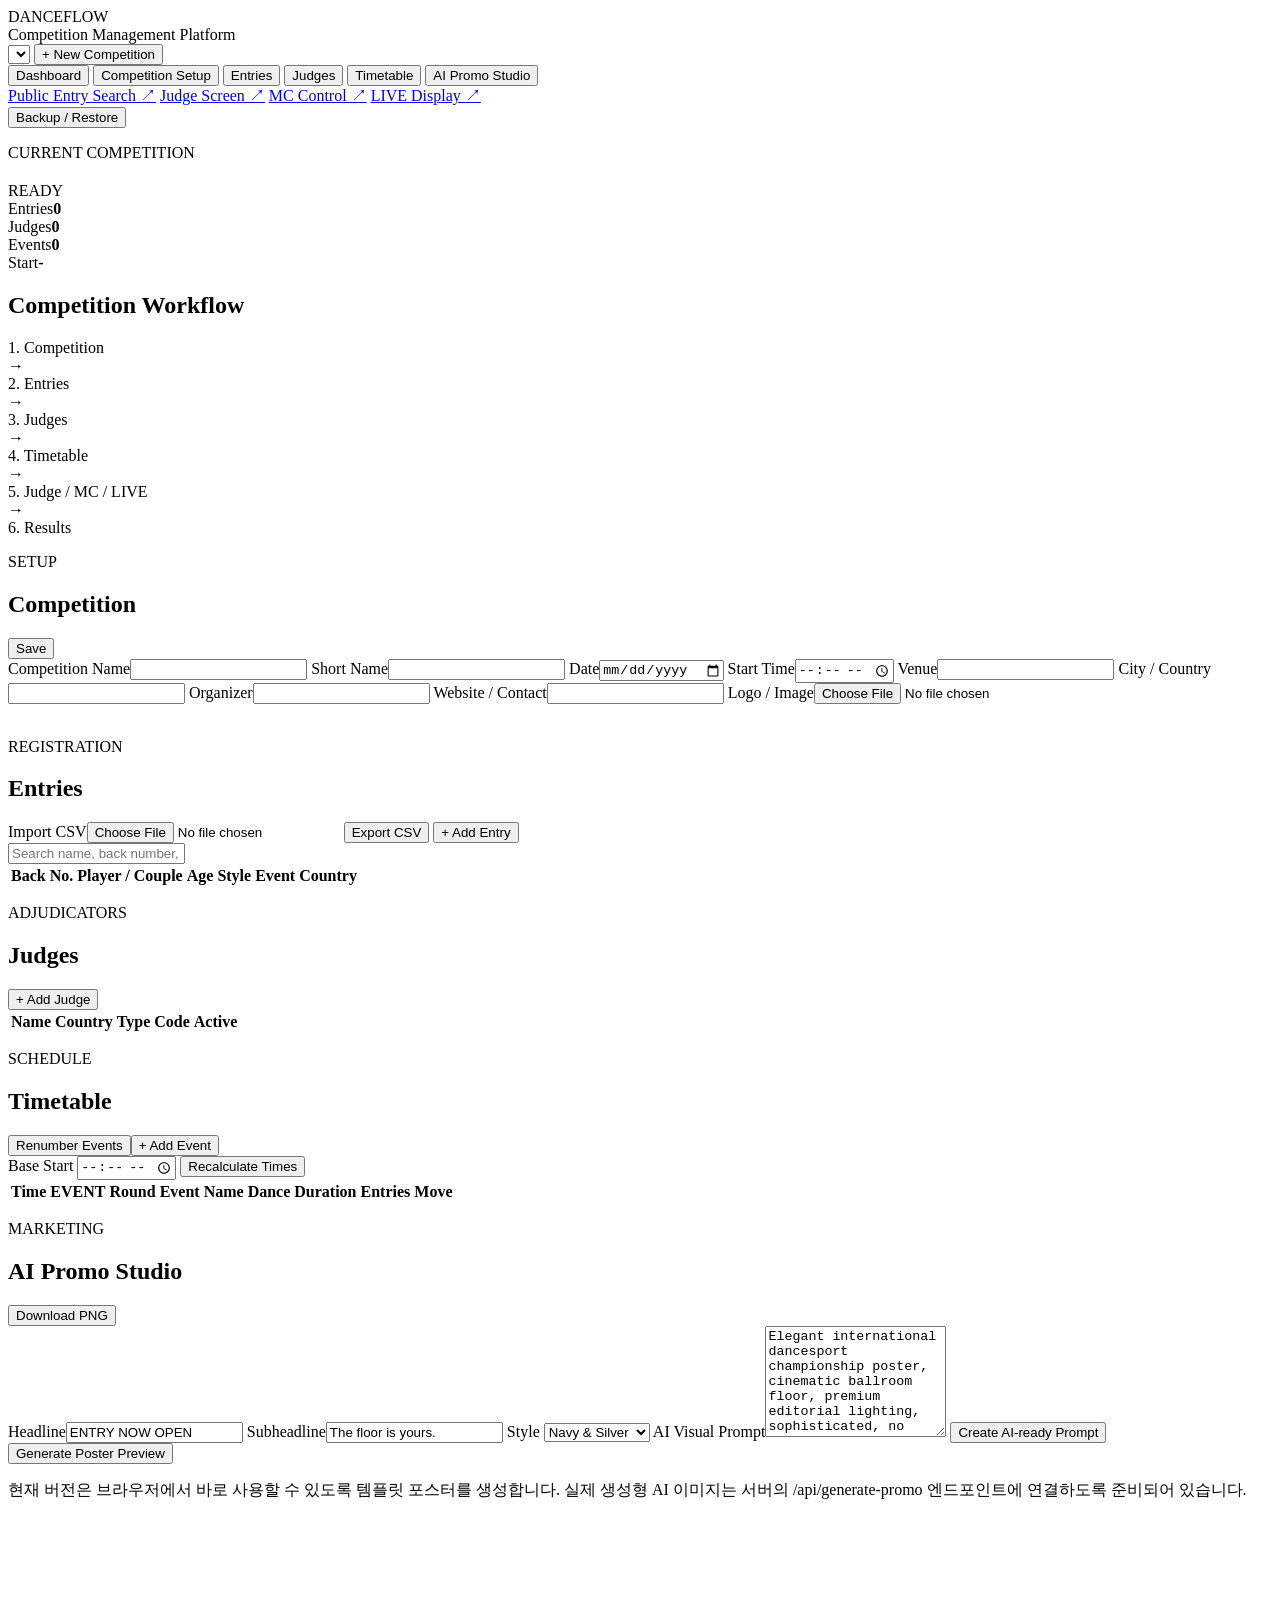
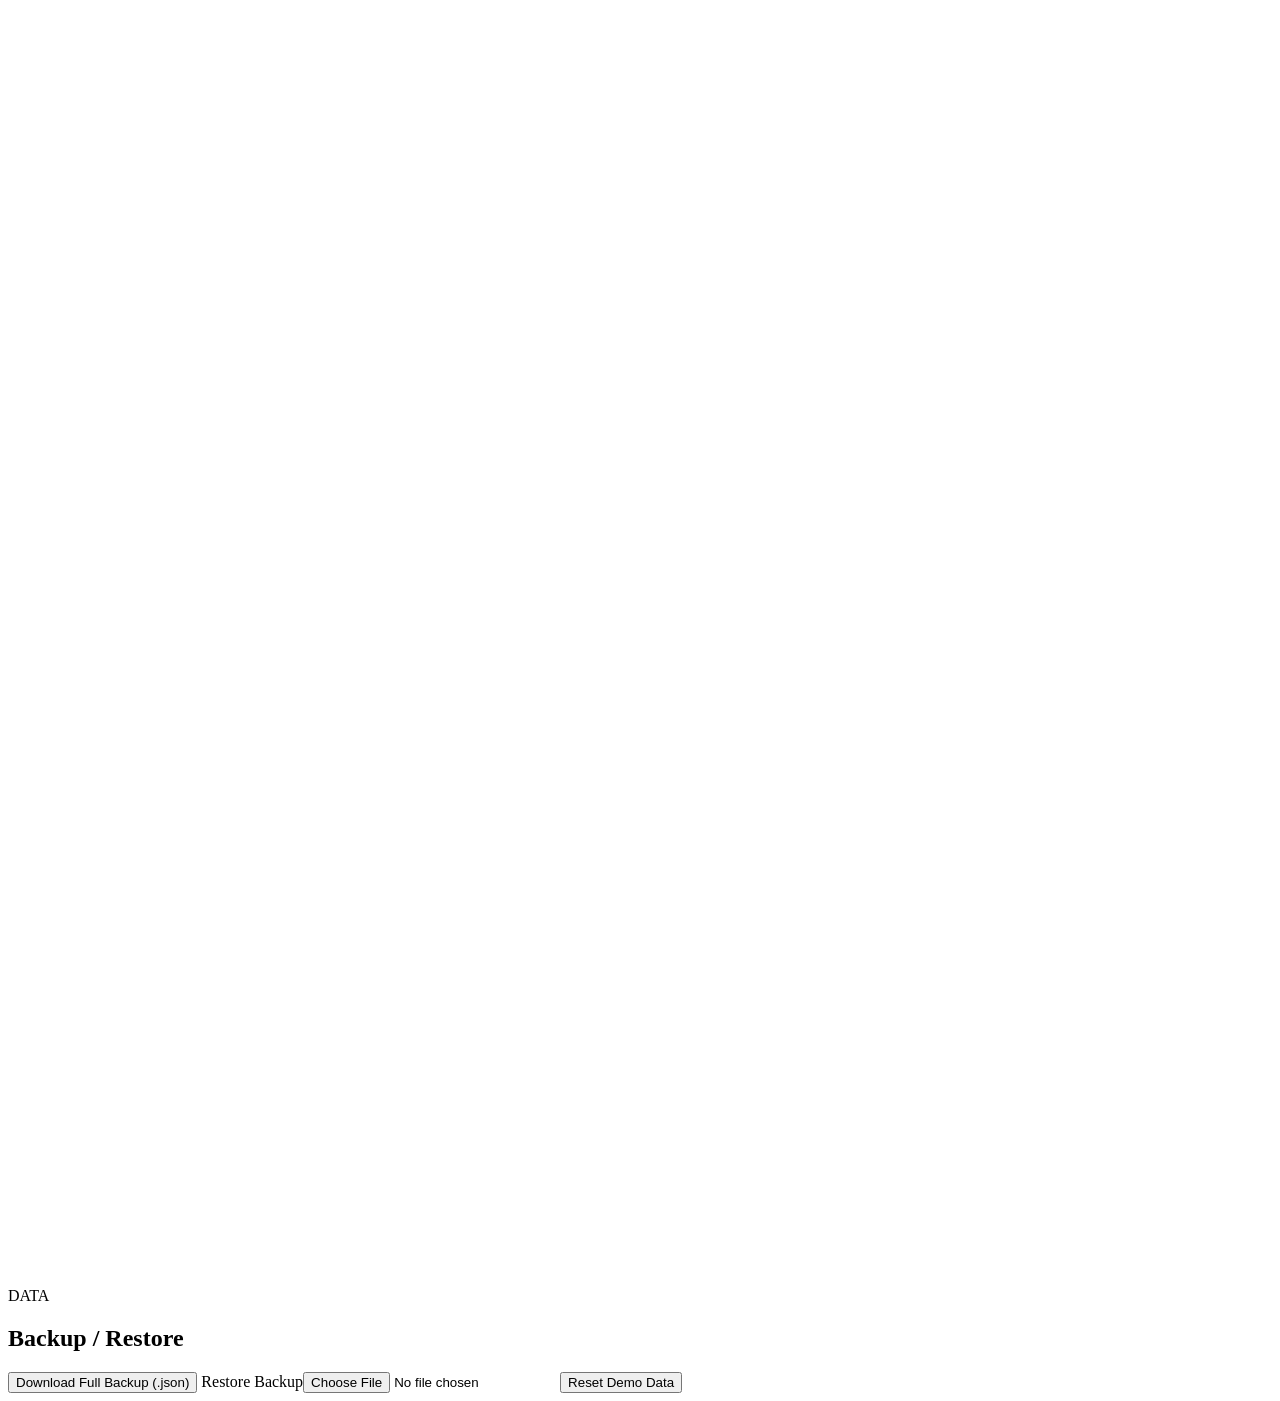
==== index.html @ 1da6a773 "Add files via upload" ====
<!doctype html>
<html lang="ko">
<head>
  <meta charset="utf-8">
  <meta name="viewport" content="width=device-width,initial-scale=1">
  <title>DANCEFLOW Competition Platform</title>
  <link rel="stylesheet" href="assets/style.css">
</head>
<body>
<header class="topbar">
  <div>
    <div class="brand">DANCEFLOW</div>
    <div class="tagline">Competition Management Platform</div>
  </div>
  <div class="top-actions">
    <select id="competitionSelect"></select>
    <button class="ghost" id="newCompetitionBtn">+ New Competition</button>
  </div>
</header>

<div class="layout">
  <aside class="sidebar">
    <button class="nav active" data-page="dashboard">Dashboard</button>
    <button class="nav" data-page="competition">Competition Setup</button>
    <button class="nav" data-page="entries">Entries</button>
    <button class="nav" data-page="judges">Judges</button>
    <button class="nav" data-page="timetable">Timetable</button>
    <button class="nav" data-page="promo">AI Promo Studio</button>
    <div class="divider"></div>
    <a class="nav link" href="search.html" target="_blank">Public Entry Search ↗</a>
    <a class="nav link" href="judge.html" target="_blank">Judge Screen ↗</a>
    <a class="nav link" href="mc.html" target="_blank">MC Control ↗</a>
    <a class="nav link" href="live.html" target="_blank">LIVE Display ↗</a>
    <div class="divider"></div>
    <button class="nav" data-page="backup">Backup / Restore</button>
  </aside>

  <main class="content">
    <section id="page-dashboard" class="page active">
      <div class="hero">
        <div>
          <p class="eyebrow">CURRENT COMPETITION</p>
          <h1 id="dashName"></h1>
          <p id="dashMeta" class="muted"></p>
        </div>
        <div class="status-pill">READY</div>
      </div>
      <div class="stats">
        <div class="stat"><span>Entries</span><strong id="statEntries">0</strong></div>
        <div class="stat"><span>Judges</span><strong id="statJudges">0</strong></div>
        <div class="stat"><span>Events</span><strong id="statEvents">0</strong></div>
        <div class="stat"><span>Start</span><strong id="statStart">-</strong></div>
      </div>
      <div class="card">
        <h2>Competition Workflow</h2>
        <div class="flow">
          <div>1. Competition</div><span>→</span><div>2. Entries</div><span>→</span>
          <div>3. Judges</div><span>→</span><div>4. Timetable</div><span>→</span>
          <div>5. Judge / MC / LIVE</div><span>→</span><div>6. Results</div>
        </div>
      </div>
    </section>

    <section id="page-competition" class="page">
      <div class="section-head"><div><p class="eyebrow">SETUP</p><h1>Competition</h1></div><button id="saveCompetition">Save</button></div>
      <div class="card form-grid">
        <label>Competition Name<input id="compName"></label>
        <label>Short Name<input id="compShort"></label>
        <label>Date<input id="compDate" type="date"></label>
        <label>Start Time<input id="compStart" type="time"></label>
        <label>Venue<input id="compVenue"></label>
        <label>City / Country<input id="compCity"></label>
        <label>Organizer<input id="compOrganizer"></label>
        <label>Website / Contact<input id="compContact"></label>
        <label class="wide">Logo / Image<input id="compLogo" type="file" accept="image/*"></label>
        <div class="wide"><img id="logoPreview" class="logo-preview" alt=""></div>
      </div>
    </section>

    <section id="page-entries" class="page">
      <div class="section-head">
        <div><p class="eyebrow">REGISTRATION</p><h1>Entries</h1></div>
        <div>
          <label class="filebtn">Import CSV<input type="file" id="entryCsv" accept=".csv"></label>
          <button class="ghost" id="exportEntries">Export CSV</button>
          <button id="addEntry">+ Add Entry</button>
        </div>
      </div>
      <div class="card">
        <input id="entryFilter" class="searchbox" placeholder="Search name, back number, event...">
        <div class="table-wrap"><table>
          <thead><tr><th>Back No.</th><th>Player / Couple</th><th>Age</th><th>Style</th><th>Event</th><th>Country</th><th></th></tr></thead>
          <tbody id="entryBody"></tbody>
        </table></div>
      </div>
    </section>

    <section id="page-judges" class="page">
      <div class="section-head"><div><p class="eyebrow">ADJUDICATORS</p><h1>Judges</h1></div><button id="addJudge">+ Add Judge</button></div>
      <div class="card">
        <div class="table-wrap"><table>
          <thead><tr><th>Name</th><th>Country</th><th>Type</th><th>Code</th><th>Active</th><th></th></tr></thead>
          <tbody id="judgeBody"></tbody>
        </table></div>
      </div>
    </section>

    <section id="page-timetable" class="page">
      <div class="section-head">
        <div><p class="eyebrow">SCHEDULE</p><h1>Timetable</h1></div>
        <div><button class="ghost" id="renumberEvents">Renumber Events</button><button id="addEvent">+ Add Event</button></div>
      </div>
      <div class="card">
        <div class="toolbar">
          <label>Base Start <input type="time" id="baseStart"></label>
          <button class="ghost" id="recalculateTimes">Recalculate Times</button>
        </div>
        <div class="table-wrap"><table>
          <thead><tr><th>Time</th><th>EVENT</th><th>Round</th><th>Event Name</th><th>Dance</th><th>Duration</th><th>Entries</th><th>Move</th><th></th></tr></thead>
          <tbody id="timeBody"></tbody>
        </table></div>
      </div>
    </section>

    <section id="page-promo" class="page">
      <div class="section-head"><div><p class="eyebrow">MARKETING</p><h1>AI Promo Studio</h1></div><button id="downloadPoster">Download PNG</button></div>
      <div class="promo-grid">
        <div class="card">
          <label>Headline<input id="promoHeadline" value="ENTRY NOW OPEN"></label>
          <label>Subheadline<input id="promoSub" value="The floor is yours."></label>
          <label>Style
            <select id="promoStyle">
              <option value="navy">Navy & Silver</option>
              <option value="black">Black & Gold</option>
              <option value="white">Minimal White</option>
            </select>
          </label>
          <label>AI Visual Prompt<textarea id="promoPrompt" rows="7">Elegant international dancesport championship poster, cinematic ballroom floor, premium editorial lighting, sophisticated, no text</textarea></label>
          <button class="ghost" id="generatePrompt">Create AI-ready Prompt</button>
          <button id="renderPoster">Generate Poster Preview</button>
          <p class="hint">현재 버전은 브라우저에서 바로 사용할 수 있도록 템플릿 포스터를 생성합니다. 실제 생성형 AI 이미지는 서버의 /api/generate-promo 엔드포인트에 연결하도록 준비되어 있습니다.</p>
        </div>
        <div class="poster-stage">
          <canvas id="posterCanvas" width="1080" height="1350"></canvas>
        </div>
      </div>
    </section>

    <section id="page-backup" class="page">
      <div class="section-head"><div><p class="eyebrow">DATA</p><h1>Backup / Restore</h1></div></div>
      <div class="card backup-actions">
        <button id="downloadBackup">Download Full Backup (.json)</button>
        <label class="filebtn">Restore Backup<input type="file" id="restoreBackup" accept=".json"></label>
        <button class="danger" id="resetDemo">Reset Demo Data</button>
      </div>
    </section>
  </main>
</div>

<dialog id="editorDialog">
  <form method="dialog" id="editorForm">
    <h2 id="editorTitle">Edit</h2>
    <div id="editorFields" class="form-grid"></div>
    <div class="dialog-actions"><button value="cancel" class="ghost">Cancel</button><button id="editorSave" value="default">Save</button></div>
  </form>
</dialog>

<script src="assets/app.js"></script>
</body>
</html>
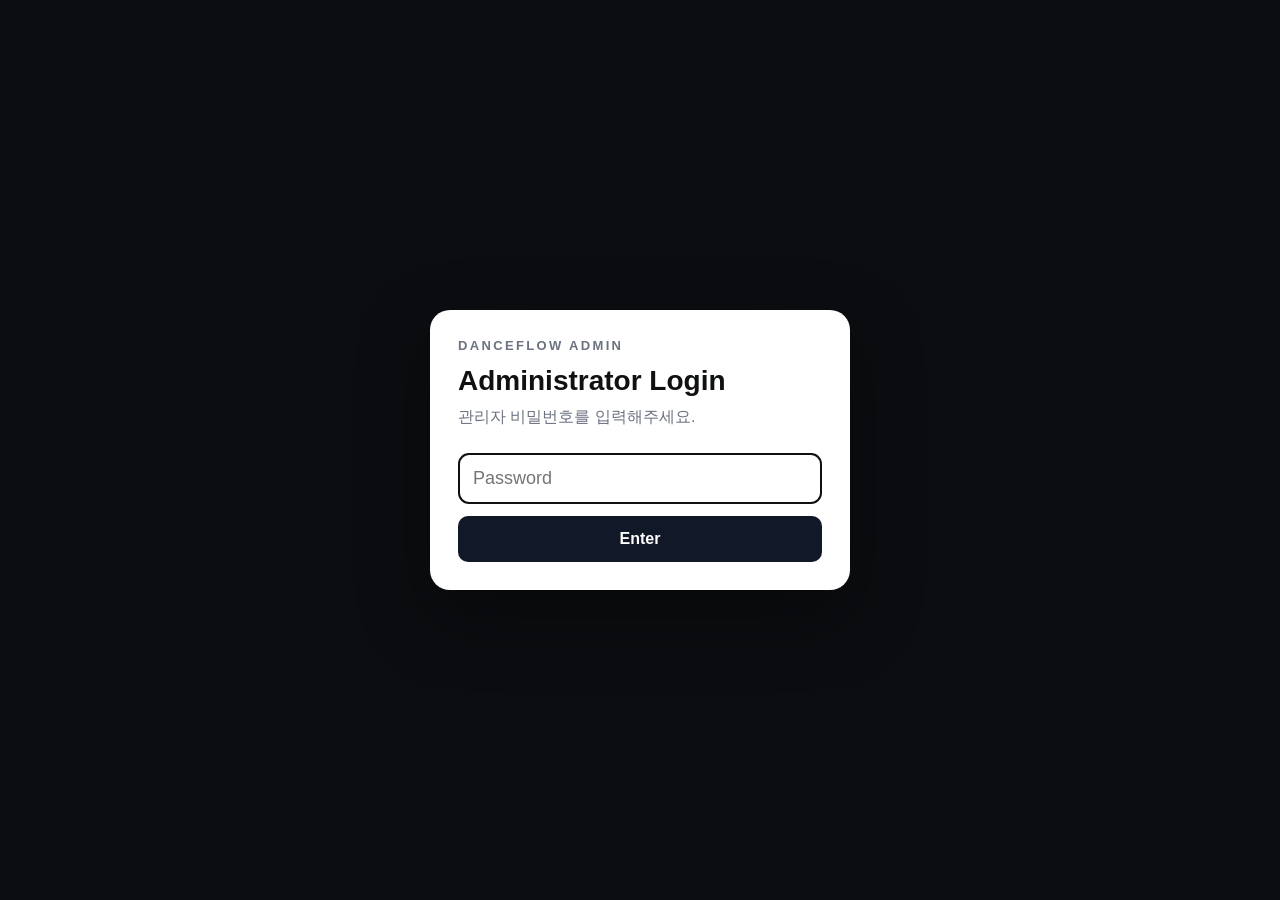
==== commit 66505fdc: "Add files via upload" ====
--- a/index.html
+++ b/index.html
@@ -7,6 +7,53 @@
   <link rel="stylesheet" href="assets/style.css">
 </head>
 <body>
+
+<div id="passwordGate" style="position:fixed;inset:0;background:#0b0d10;z-index:99999;display:flex;align-items:center;justify-content:center;padding:24px;">
+  <div style="width:min(420px,100%);background:#fff;border-radius:20px;padding:28px;box-shadow:0 25px 70px rgba(0,0,0,.35);">
+    <div style="font-size:13px;letter-spacing:.18em;font-weight:800;color:#6b7280;margin-bottom:12px;">DANCEFLOW ADMIN</div>
+    <h1 style="margin:0 0 8px;font-size:28px;">Administrator Login</h1>
+    <p style="margin:0 0 18px;color:#6b7280;line-height:1.5;">관리자 비밀번호를 입력해주세요.</p>
+    <input id="adminPassword" type="password" inputmode="numeric" placeholder="Password"
+      style="width:100%;padding:14px;border:1px solid #d1d5db;border-radius:10px;font-size:18px;margin-bottom:12px;">
+    <button id="adminLoginBtn" style="width:100%;padding:14px;border:0;border-radius:10px;background:#111827;color:#fff;font-size:16px;font-weight:700;">Enter</button>
+    <div id="adminLoginError" style="display:none;color:#b91c1c;font-size:13px;margin-top:10px;">비밀번호가 맞지 않습니다.</div>
+  </div>
+</div>
+<script>
+(function(){
+  const ADMIN_PASSWORD = "0808";
+  const gate = document.getElementById("passwordGate");
+  const input = document.getElementById("adminPassword");
+  const btn = document.getElementById("adminLoginBtn");
+  const err = document.getElementById("adminLoginError");
+
+  function unlock(){
+    sessionStorage.setItem("danceflow_admin_auth","1");
+    gate.style.display = "none";
+  }
+
+  function check(){
+    if(input.value === ADMIN_PASSWORD){
+      err.style.display = "none";
+      unlock();
+    } else {
+      err.style.display = "block";
+      input.select();
+    }
+  }
+
+  if(sessionStorage.getItem("danceflow_admin_auth")==="1"){
+    gate.style.display = "none";
+  }
+
+  btn.addEventListener("click", check);
+  input.addEventListener("keydown", function(e){
+    if(e.key === "Enter") check();
+  });
+  setTimeout(()=>input.focus(), 50);
+})();
+</script>
+
 <header class="topbar">
   <div>
     <div class="brand">DANCEFLOW</div>
--- a/assets/style.css
+++ b/assets/style.css
@@ -0,0 +1,29 @@
+
+:root{--bg:#f4f5f7;--card:#fff;--text:#101113;--muted:#6b7280;--line:#e5e7eb;--dark:#111827;--accent:#1f2937}
+*{box-sizing:border-box}body{margin:0;font-family:Inter,Arial,sans-serif;background:var(--bg);color:var(--text)}
+button,input,select,textarea{font:inherit}button{border:0;border-radius:10px;padding:10px 14px;background:#111827;color:white;cursor:pointer}
+button.ghost,.filebtn{background:white;color:#111;border:1px solid var(--line)}button.danger{background:#991b1b}
+.topbar{height:76px;background:#0b0d10;color:white;display:flex;align-items:center;justify-content:space-between;padding:0 28px;position:sticky;top:0;z-index:10}
+.brand{font-size:20px;font-weight:800;letter-spacing:.16em}.tagline{font-size:11px;color:#9ca3af;margin-top:4px;letter-spacing:.1em}
+.top-actions{display:flex;gap:10px;align-items:center}.top-actions select{min-width:250px;background:#171a20;color:white;border:1px solid #333;padding:10px;border-radius:8px}
+.layout{display:grid;grid-template-columns:235px 1fr;min-height:calc(100vh - 76px)}
+.sidebar{background:#fff;border-right:1px solid var(--line);padding:18px 12px}
+.nav{display:block;width:100%;text-align:left;margin:4px 0;background:transparent;color:#374151;padding:11px 13px;border-radius:8px;text-decoration:none}
+.nav:hover,.nav.active{background:#111827;color:#fff}.divider{height:1px;background:var(--line);margin:14px 6px}
+.content{padding:28px;max-width:1600px}.page{display:none}.page.active{display:block}
+.hero,.section-head{display:flex;justify-content:space-between;align-items:flex-start;margin-bottom:20px}.hero{background:#111827;color:white;border-radius:18px;padding:28px}
+.hero h1,.section-head h1{margin:4px 0 0}.muted{color:#9ca3af}.eyebrow{font-size:11px;letter-spacing:.16em;font-weight:800;color:#6b7280;margin:0}
+.status-pill{border:1px solid #4b5563;border-radius:999px;padding:7px 12px;font-size:12px}
+.stats{display:grid;grid-template-columns:repeat(4,1fr);gap:14px;margin-bottom:18px}.stat,.card{background:#fff;border:1px solid var(--line);border-radius:16px;padding:18px}
+.stat span{display:block;color:#6b7280;font-size:12px}.stat strong{font-size:30px;display:block;margin-top:8px}
+.flow{display:flex;gap:10px;align-items:center;flex-wrap:wrap}.flow div{background:#f3f4f6;padding:10px 12px;border-radius:10px}
+.form-grid{display:grid;grid-template-columns:1fr 1fr;gap:14px}.form-grid .wide{grid-column:1/-1}label{display:block;font-size:12px;font-weight:700;color:#4b5563}
+input,select,textarea{width:100%;margin-top:6px;border:1px solid #d1d5db;border-radius:9px;padding:10px;background:white;color:#111}
+.logo-preview{max-height:120px;max-width:240px}.filebtn{display:inline-block;padding:9px 13px;border-radius:10px;cursor:pointer}.filebtn input{display:none}
+.table-wrap{overflow:auto}table{border-collapse:collapse;width:100%;font-size:13px}th,td{border-bottom:1px solid #eee;padding:10px 8px;text-align:left;vertical-align:top}th{font-size:11px;color:#6b7280;text-transform:uppercase;letter-spacing:.05em}
+.row-actions{white-space:nowrap}.small{padding:6px 9px;font-size:12px}.searchbox{max-width:420px;margin-bottom:14px}.toolbar{display:flex;gap:12px;align-items:end;margin-bottom:15px}.toolbar label{width:180px}
+.promo-grid{display:grid;grid-template-columns:380px 1fr;gap:18px}.poster-stage{background:#d1d5db;border-radius:16px;padding:18px;display:flex;justify-content:center;align-items:flex-start}
+#posterCanvas{width:min(100%,540px);height:auto;box-shadow:0 20px 50px rgba(0,0,0,.2)}.hint{font-size:12px;color:#6b7280;line-height:1.5}
+dialog{width:min(760px,90vw);border:0;border-radius:16px;padding:22px}dialog::backdrop{background:rgba(0,0,0,.45)}.dialog-actions{display:flex;justify-content:flex-end;gap:10px;margin-top:18px}
+.backup-actions{display:flex;gap:12px;flex-wrap:wrap}
+@media(max-width:900px){.layout{grid-template-columns:1fr}.sidebar{display:flex;overflow:auto;border-right:0;border-bottom:1px solid var(--line)}.nav{min-width:max-content;width:auto}.divider{display:none}.content{padding:18px}.stats{grid-template-columns:1fr 1fr}.promo-grid,.form-grid{grid-template-columns:1fr}.form-grid .wide{grid-column:auto}}
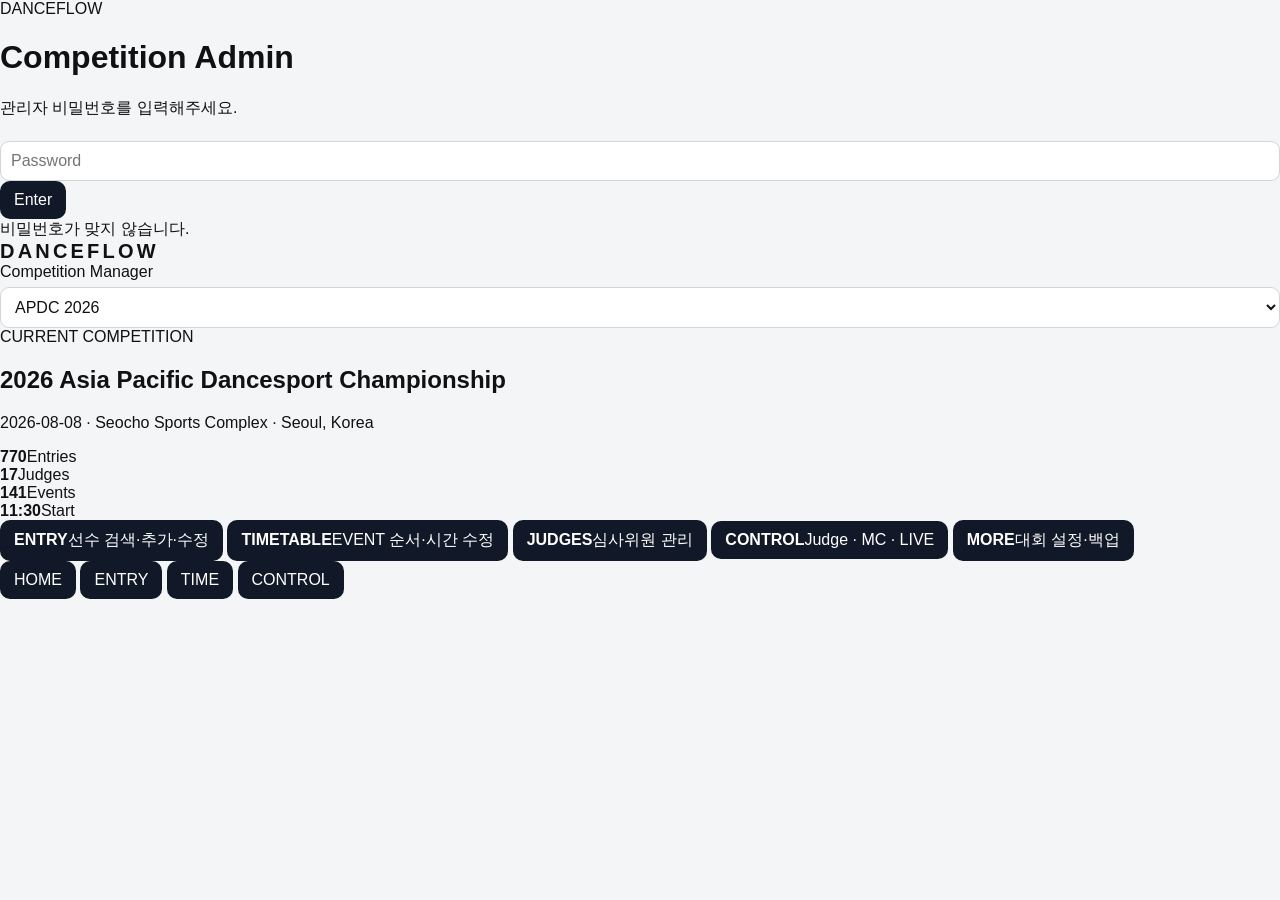
==== commit 3638e1cb: "Add files via upload" ====
--- a/index.html
+++ b/index.html
@@ -2,216 +2,163 @@
 <html lang="ko">
 <head>
   <meta charset="utf-8">
-  <meta name="viewport" content="width=device-width,initial-scale=1">
-  <title>DANCEFLOW Competition Platform</title>
-  <link rel="stylesheet" href="assets/style.css">
+  <meta name="viewport" content="width=device-width,initial-scale=1,viewport-fit=cover">
+  <title>DANCEFLOW</title>
+  <link rel="stylesheet" href="assets/style.css?v=5">
 </head>
 <body>
-
-<div id="passwordGate" style="position:fixed;inset:0;background:#0b0d10;z-index:99999;display:flex;align-items:center;justify-content:center;padding:24px;">
-  <div style="width:min(420px,100%);background:#fff;border-radius:20px;padding:28px;box-shadow:0 25px 70px rgba(0,0,0,.35);">
-    <div style="font-size:13px;letter-spacing:.18em;font-weight:800;color:#6b7280;margin-bottom:12px;">DANCEFLOW ADMIN</div>
-    <h1 style="margin:0 0 8px;font-size:28px;">Administrator Login</h1>
-    <p style="margin:0 0 18px;color:#6b7280;line-height:1.5;">관리자 비밀번호를 입력해주세요.</p>
-    <input id="adminPassword" type="password" inputmode="numeric" placeholder="Password"
-      style="width:100%;padding:14px;border:1px solid #d1d5db;border-radius:10px;font-size:18px;margin-bottom:12px;">
-    <button id="adminLoginBtn" style="width:100%;padding:14px;border:0;border-radius:10px;background:#111827;color:#fff;font-size:16px;font-weight:700;">Enter</button>
-    <div id="adminLoginError" style="display:none;color:#b91c1c;font-size:13px;margin-top:10px;">비밀번호가 맞지 않습니다.</div>
+<div id="passwordGate" class="login-gate">
+  <div class="login-card">
+    <div class="login-brand">DANCEFLOW</div>
+    <h1>Competition Admin</h1>
+    <p>관리자 비밀번호를 입력해주세요.</p>
+    <input id="adminPassword" type="password" inputmode="numeric" placeholder="Password">
+    <button id="adminLoginBtn">Enter</button>
+    <div id="adminLoginError">비밀번호가 맞지 않습니다.</div>
   </div>
 </div>
 <script>
 (function(){
-  const ADMIN_PASSWORD = "0808";
-  const gate = document.getElementById("passwordGate");
-  const input = document.getElementById("adminPassword");
-  const btn = document.getElementById("adminLoginBtn");
-  const err = document.getElementById("adminLoginError");
-
-  function unlock(){
-    sessionStorage.setItem("danceflow_admin_auth","1");
-    gate.style.display = "none";
-  }
-
-  function check(){
-    if(input.value === ADMIN_PASSWORD){
-      err.style.display = "none";
-      unlock();
-    } else {
-      err.style.display = "block";
-      input.select();
-    }
-  }
-
-  if(sessionStorage.getItem("danceflow_admin_auth")==="1"){
-    gate.style.display = "none";
-  }
-
-  btn.addEventListener("click", check);
-  input.addEventListener("keydown", function(e){
-    if(e.key === "Enter") check();
-  });
-  setTimeout(()=>input.focus(), 50);
+  const P="0808",g=document.getElementById("passwordGate"),i=document.getElementById("adminPassword"),
+  b=document.getElementById("adminLoginBtn"),e=document.getElementById("adminLoginError");
+  function ok(){sessionStorage.setItem("danceflow_admin_auth","1");g.style.display="none"}
+  function check(){if(i.value===P){e.style.display="none";ok()}else{e.style.display="block";i.select()}}
+  if(sessionStorage.getItem("danceflow_admin_auth")==="1")g.style.display="none";
+  b.onclick=check;i.addEventListener("keydown",x=>{if(x.key==="Enter")check()});
 })();
 </script>
 
-<header class="topbar">
+<header class="mobile-top">
   <div>
     <div class="brand">DANCEFLOW</div>
-    <div class="tagline">Competition Management Platform</div>
+    <div class="subbrand">Competition Manager</div>
   </div>
-  <div class="top-actions">
-    <select id="competitionSelect"></select>
-    <button class="ghost" id="newCompetitionBtn">+ New Competition</button>
-  </div>
+  <select id="competitionSelect"></select>
 </header>
 
-<div class="layout">
-  <aside class="sidebar">
-    <button class="nav active" data-page="dashboard">Dashboard</button>
-    <button class="nav" data-page="competition">Competition Setup</button>
-    <button class="nav" data-page="entries">Entries</button>
-    <button class="nav" data-page="judges">Judges</button>
-    <button class="nav" data-page="timetable">Timetable</button>
-    <button class="nav" data-page="promo">AI Promo Studio</button>
-    <div class="divider"></div>
-    <a class="nav link" href="search.html" target="_blank">Public Entry Search ↗</a>
-    <a class="nav link" href="judge.html" target="_blank">Judge Screen ↗</a>
-    <a class="nav link" href="mc.html" target="_blank">MC Control ↗</a>
-    <a class="nav link" href="live.html" target="_blank">LIVE Display ↗</a>
-    <div class="divider"></div>
-    <button class="nav" data-page="backup">Backup / Restore</button>
-  </aside>
+<main class="app-shell">
+  <section id="page-dashboard" class="page active">
+    <div class="competition-hero">
+      <div class="hero-label">CURRENT COMPETITION</div>
+      <h1 id="dashName"></h1>
+      <p id="dashMeta"></p>
+    </div>
+    <div class="quick-stats">
+      <div><b id="statEntries">0</b><span>Entries</span></div>
+      <div><b id="statJudges">0</b><span>Judges</span></div>
+      <div><b id="statEvents">0</b><span>Events</span></div>
+      <div><b id="statStart">-</b><span>Start</span></div>
+    </div>
+    <div class="quick-grid">
+      <button class="quick primary" data-go="entries"><strong>ENTRY</strong><span>선수 검색·추가·수정</span></button>
+      <button class="quick primary" data-go="timetable"><strong>TIMETABLE</strong><span>EVENT 순서·시간 수정</span></button>
+      <button class="quick" data-go="judges"><strong>JUDGES</strong><span>심사위원 관리</span></button>
+      <button class="quick" data-go="control"><strong>CONTROL</strong><span>Judge · MC · LIVE</span></button>
+      <button class="quick" data-go="more"><strong>MORE</strong><span>대회 설정·백업</span></button>
+    </div>
+  </section>
 
-  <main class="content">
-    <section id="page-dashboard" class="page active">
-      <div class="hero">
-        <div>
-          <p class="eyebrow">CURRENT COMPETITION</p>
-          <h1 id="dashName"></h1>
-          <p id="dashMeta" class="muted"></p>
-        </div>
-        <div class="status-pill">READY</div>
-      </div>
-      <div class="stats">
-        <div class="stat"><span>Entries</span><strong id="statEntries">0</strong></div>
-        <div class="stat"><span>Judges</span><strong id="statJudges">0</strong></div>
-        <div class="stat"><span>Events</span><strong id="statEvents">0</strong></div>
-        <div class="stat"><span>Start</span><strong id="statStart">-</strong></div>
-      </div>
-      <div class="card">
-        <h2>Competition Workflow</h2>
-        <div class="flow">
-          <div>1. Competition</div><span>→</span><div>2. Entries</div><span>→</span>
-          <div>3. Judges</div><span>→</span><div>4. Timetable</div><span>→</span>
-          <div>5. Judge / MC / LIVE</div><span>→</span><div>6. Results</div>
-        </div>
-      </div>
-    </section>
+  <section id="page-entries" class="page">
+    <div class="page-head"><button class="back">←</button><div><small>REGISTRATION</small><h2>Entries</h2></div><button id="addEntry">+ Add</button></div>
+    <input id="entryFilter" class="big-search" placeholder="이름 · 백넘버 · 종목 검색">
+    <div class="mobile-list" id="entryMobile"></div>
+    <div class="desktop-table"><table><tbody id="entryBody"></tbody></table></div>
+    <input type="file" id="entryCsv" accept=".csv" hidden>
+    <button id="exportEntries" class="hidden-btn">Export</button>
+  </section>
 
-    <section id="page-competition" class="page">
-      <div class="section-head"><div><p class="eyebrow">SETUP</p><h1>Competition</h1></div><button id="saveCompetition">Save</button></div>
-      <div class="card form-grid">
-        <label>Competition Name<input id="compName"></label>
-        <label>Short Name<input id="compShort"></label>
-        <label>Date<input id="compDate" type="date"></label>
-        <label>Start Time<input id="compStart" type="time"></label>
-        <label>Venue<input id="compVenue"></label>
-        <label>City / Country<input id="compCity"></label>
-        <label>Organizer<input id="compOrganizer"></label>
-        <label>Website / Contact<input id="compContact"></label>
-        <label class="wide">Logo / Image<input id="compLogo" type="file" accept="image/*"></label>
-        <div class="wide"><img id="logoPreview" class="logo-preview" alt=""></div>
-      </div>
-    </section>
+  <section id="page-timetable" class="page">
+    <div class="page-head"><button class="back">←</button><div><small>SCHEDULE</small><h2>Timetable</h2></div><button id="addEvent">+ Event</button></div>
+    <div class="schedule-tools">
+      <label>Start<input type="time" id="baseStart"></label>
+      <button id="recalculateTimes">Recalculate</button>
+      <button id="renumberEvents" class="soft">Renumber</button>
+    </div>
+    <div class="mobile-list" id="timeMobile"></div>
+    <div class="desktop-table"><table><tbody id="timeBody"></tbody></table></div>
+  </section>
 
-    <section id="page-entries" class="page">
-      <div class="section-head">
-        <div><p class="eyebrow">REGISTRATION</p><h1>Entries</h1></div>
-        <div>
-          <label class="filebtn">Import CSV<input type="file" id="entryCsv" accept=".csv"></label>
-          <button class="ghost" id="exportEntries">Export CSV</button>
-          <button id="addEntry">+ Add Entry</button>
-        </div>
-      </div>
-      <div class="card">
-        <input id="entryFilter" class="searchbox" placeholder="Search name, back number, event...">
-        <div class="table-wrap"><table>
-          <thead><tr><th>Back No.</th><th>Player / Couple</th><th>Age</th><th>Style</th><th>Event</th><th>Country</th><th></th></tr></thead>
-          <tbody id="entryBody"></tbody>
-        </table></div>
-      </div>
-    </section>
+  <section id="page-judges" class="page">
+    <div class="page-head"><button class="back">←</button><div><small>ADJUDICATORS</small><h2>Judges</h2></div><button id="addJudge">+ Add</button></div>
+    <div class="mobile-list" id="judgeMobile"></div>
+    <div class="desktop-table"><table><tbody id="judgeBody"></tbody></table></div>
+  </section>
 
-    <section id="page-judges" class="page">
-      <div class="section-head"><div><p class="eyebrow">ADJUDICATORS</p><h1>Judges</h1></div><button id="addJudge">+ Add Judge</button></div>
-      <div class="card">
-        <div class="table-wrap"><table>
-          <thead><tr><th>Name</th><th>Country</th><th>Type</th><th>Code</th><th>Active</th><th></th></tr></thead>
-          <tbody id="judgeBody"></tbody>
-        </table></div>
-      </div>
-    </section>
+  <section id="page-control" class="page">
+    <div class="page-head"><button class="back">←</button><div><small>OPERATION</small><h2>Control</h2></div></div>
+    <div class="control-grid">
+      <a href="search.html" target="_blank"><b>SEARCH</b><span>선수용 공개 검색</span></a>
+      <a href="judge.html" target="_blank"><b>JUDGE</b><span>심사 화면</span></a>
+      <a href="mc.html" target="_blank"><b>MC</b><span>MC 진행 화면</span></a>
+      <a href="live.html" target="_blank"><b>LIVE</b><span>대회장 송출 화면</span></a>
+    </div>
+  </section>
 
-    <section id="page-timetable" class="page">
-      <div class="section-head">
-        <div><p class="eyebrow">SCHEDULE</p><h1>Timetable</h1></div>
-        <div><button class="ghost" id="renumberEvents">Renumber Events</button><button id="addEvent">+ Add Event</button></div>
-      </div>
-      <div class="card">
-        <div class="toolbar">
-          <label>Base Start <input type="time" id="baseStart"></label>
-          <button class="ghost" id="recalculateTimes">Recalculate Times</button>
-        </div>
-        <div class="table-wrap"><table>
-          <thead><tr><th>Time</th><th>EVENT</th><th>Round</th><th>Event Name</th><th>Dance</th><th>Duration</th><th>Entries</th><th>Move</th><th></th></tr></thead>
-          <tbody id="timeBody"></tbody>
-        </table></div>
-      </div>
-    </section>
+  <section id="page-more" class="page">
+    <div class="page-head"><button class="back">←</button><div><small>SETTINGS</small><h2>More</h2></div></div>
+    <div class="simple-card form-grid">
+      <label>Competition Name<input id="compName"></label>
+      <label>Short Name<input id="compShort"></label>
+      <label>Date<input id="compDate" type="date"></label>
+      <label>Start<input id="compStart" type="time"></label>
+      <label>Venue<input id="compVenue"></label>
+      <label>City / Country<input id="compCity"></label>
+      <label>Organizer<input id="compOrganizer"></label>
+      <label>Website / Contact<input id="compContact"></label>
+      <input id="compLogo" type="file" accept="image/*">
+      <img id="logoPreview">
+      <button id="saveCompetition">Save Competition</button>
+      <button id="newCompetitionBtn" class="soft">+ New Competition</button>
+      <button id="downloadBackup" class="soft">Download Backup</button>
+      <label class="upload-label">Restore Backup<input type="file" id="restoreBackup" accept=".json"></label>
+      <button id="resetDemo" class="danger">Reset Data</button>
+    </div>
+  </section>
+</main>
 
-    <section id="page-promo" class="page">
-      <div class="section-head"><div><p class="eyebrow">MARKETING</p><h1>AI Promo Studio</h1></div><button id="downloadPoster">Download PNG</button></div>
-      <div class="promo-grid">
-        <div class="card">
-          <label>Headline<input id="promoHeadline" value="ENTRY NOW OPEN"></label>
-          <label>Subheadline<input id="promoSub" value="The floor is yours."></label>
-          <label>Style
-            <select id="promoStyle">
-              <option value="navy">Navy & Silver</option>
-              <option value="black">Black & Gold</option>
-              <option value="white">Minimal White</option>
-            </select>
-          </label>
-          <label>AI Visual Prompt<textarea id="promoPrompt" rows="7">Elegant international dancesport championship poster, cinematic ballroom floor, premium editorial lighting, sophisticated, no text</textarea></label>
-          <button class="ghost" id="generatePrompt">Create AI-ready Prompt</button>
-          <button id="renderPoster">Generate Poster Preview</button>
-          <p class="hint">현재 버전은 브라우저에서 바로 사용할 수 있도록 템플릿 포스터를 생성합니다. 실제 생성형 AI 이미지는 서버의 /api/generate-promo 엔드포인트에 연결하도록 준비되어 있습니다.</p>
-        </div>
-        <div class="poster-stage">
-          <canvas id="posterCanvas" width="1080" height="1350"></canvas>
-        </div>
-      </div>
-    </section>
-
-    <section id="page-backup" class="page">
-      <div class="section-head"><div><p class="eyebrow">DATA</p><h1>Backup / Restore</h1></div></div>
-      <div class="card backup-actions">
-        <button id="downloadBackup">Download Full Backup (.json)</button>
-        <label class="filebtn">Restore Backup<input type="file" id="restoreBackup" accept=".json"></label>
-        <button class="danger" id="resetDemo">Reset Demo Data</button>
-      </div>
-    </section>
-  </main>
-</div>
+<nav class="bottom-nav">
+  <button data-go="dashboard" class="active">HOME</button>
+  <button data-go="entries">ENTRY</button>
+  <button data-go="timetable">TIME</button>
+  <button data-go="control">CONTROL</button>
+</nav>
 
 <dialog id="editorDialog">
   <form method="dialog" id="editorForm">
     <h2 id="editorTitle">Edit</h2>
     <div id="editorFields" class="form-grid"></div>
-    <div class="dialog-actions"><button value="cancel" class="ghost">Cancel</button><button id="editorSave" value="default">Save</button></div>
+    <div class="dialog-actions"><button value="cancel" class="soft">Cancel</button><button id="editorSave" value="default">Save</button></div>
   </form>
 </dialog>
 
-<script src="assets/app.js"></script>
+<script src="assets/apdc-data.js?v=5"></script>
+<script src="assets/app.js?v=5"></script>
+<script>
+function go(page){
+  document.querySelectorAll('.page').forEach(x=>x.classList.remove('active'));
+  const p=document.getElementById('page-'+page); if(p)p.classList.add('active');
+  document.querySelectorAll('[data-go]').forEach(x=>x.classList.toggle('active',x.dataset.go===page));
+  window.scrollTo({top:0,behavior:'smooth'});
+}
+document.querySelectorAll('[data-go]').forEach(x=>x.addEventListener('click',()=>go(x.dataset.go)));
+document.querySelectorAll('.back').forEach(x=>x.addEventListener('click',()=>go('dashboard')));
+
+function syncMobile(){
+ const c=typeof comp==='function'?comp():null;if(!c)return;
+ const e=document.getElementById('entryMobile');
+ if(e)e.innerHTML=c.entries.map(x=>`<div class="list-card"><div class="list-top"><b>#${esc(x.back||'—')} ${esc(x.player)}</b><button onclick="editEntry('${x.id}')">Edit</button></div><p>${esc(x.age)} · ${esc(x.style)}</p><strong>${esc(x.event)}</strong></div>`).join('');
+ const j=document.getElementById('judgeMobile');
+ if(j)j.innerHTML=c.judges.map(x=>`<div class="list-card"><div class="list-top"><b>${esc(x.code||'')} ${esc(x.name)}</b><button onclick="editJudge('${x.id}')">Edit</button></div><p>${esc(x.country)} · ${esc(x.type)} · ${x.active?'Active':'Off'}</p></div>`).join('');
+ const t=document.getElementById('timeMobile');
+ if(t)t.innerHTML=c.timetable.map((x,i)=>`<div class="list-card time-card"><div class="time-line"><b>${esc(x.time)}</b><span>EVENT ${esc(x.no||'—')}</span><em>${esc(x.round)}</em></div><h3>${esc(x.name)}</h3><p>${esc(x.dance||'')} · ${esc(x.duration||'')} · Entries ${esc(x.entries||'')}</p><div class="row-buttons"><button onclick="moveTime(${i},-1)">↑</button><button onclick="moveTime(${i},1)">↓</button><button onclick="editTime('${x.id}')">Edit</button></div></div>`).join('');
+}
+const _renderAll=renderAll;
+renderAll=function(){_renderAll();syncMobile()}
+renderAll();
+entryFilter.addEventListener('input',()=>{
+ const q=entryFilter.value.toLowerCase();
+ document.querySelectorAll('#entryMobile .list-card').forEach(x=>x.style.display=x.innerText.toLowerCase().includes(q)?'block':'none');
+});
+</script>
 </body>
-</html>
+</html>
